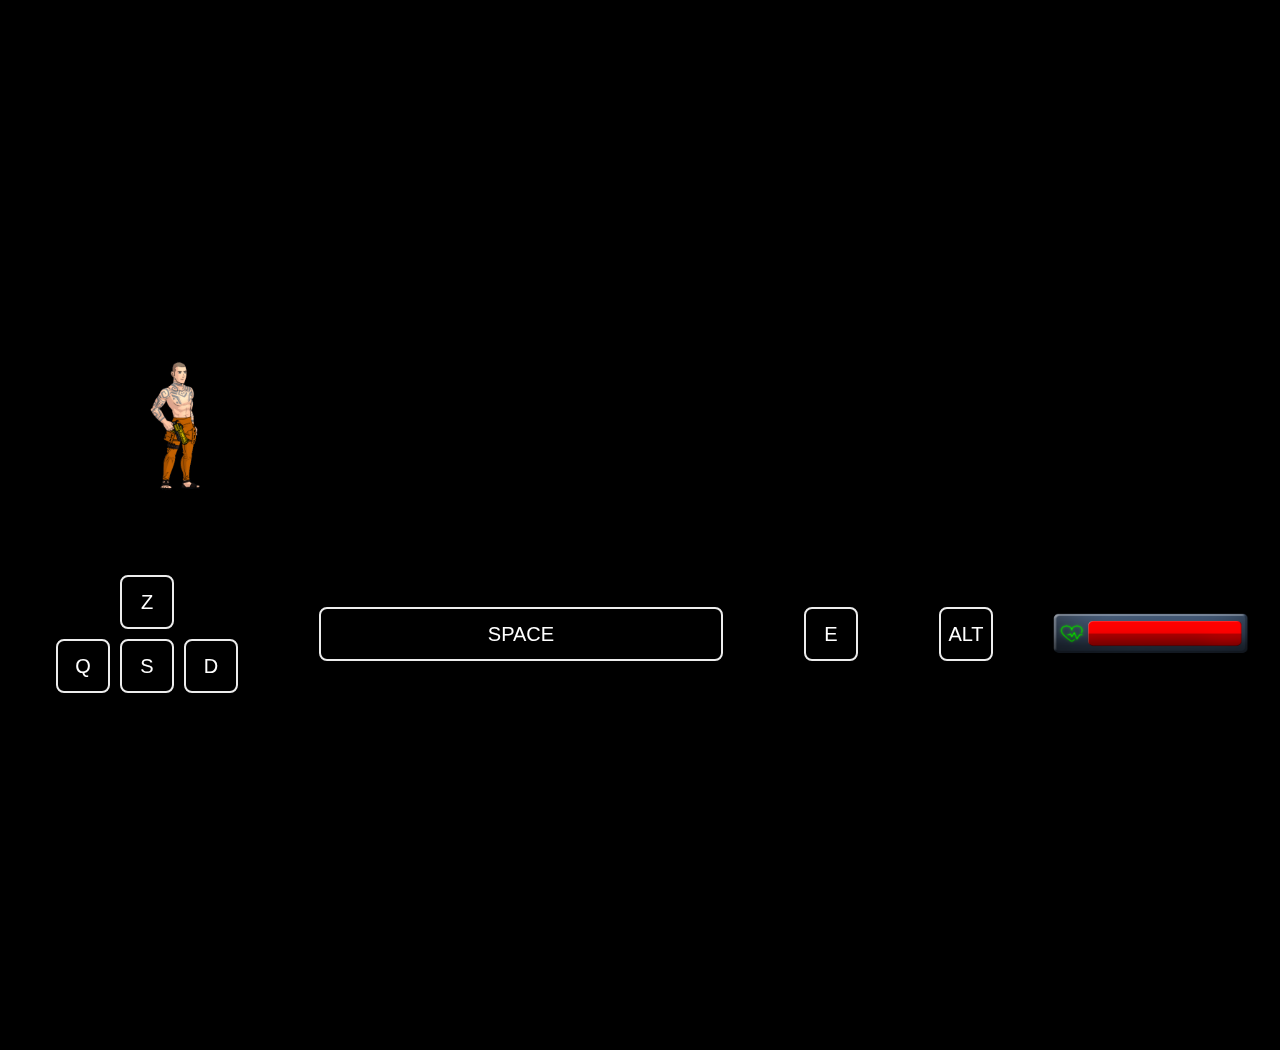
==== prison_brouke/game-folder/game-page/game.html @ a2bfba31 "Add files via upload" ====
<!DOCTYPE html>
<html lang="en">
<head>
    <meta charset="UTF-8">
    <meta name="viewport" content="width=device-width, initial-scale=1.0">
    <meta http-equiv="X-UA-Compatible" content="ie=edge">
    <title>01 - Javascript</title>
    <link rel="stylesheet" href="game.css">
</head>
<body>
    <div class="background">
        <img src="../ressources/map-design.png" alt="" class="map-design">
        <div class="player"></div>
        <div class="collision-box start-wall"></div>
        <div class="collision-box end-wall"></div>
        <div class="collision-box air-conditiong-wall"></div>
        <div class="collision-box exit-wall"></div>
        <div class="collision-box floor-1"></div>
        <div class="collision-box floor-2"></div>
        <div class="collision-box wood-box-1"></div>
        <div class="collision-box pipe"></div>
        <div class="collision-box stone-box-1"></div>
        <div class="collision-box stone-box-2"></div>
        <div class="collision-box stone-box-3"></div>
        <div class="collision-box little-bloc"></div>
        <div class="collision-box blue-box-1"></div>
        <div class="collision-box camera-wall"></div>
        <div class="ladders ladder-1"></div>
        <div class="ladders ladder-2"></div>
        <img src="../ressources/over-player-img/top-door.png" alt="" class="door-1">
        <img src="../ressources/over-player-img/top-wall.png" alt="" class="wall-1">
        <img src="../ressources/over-player-img/bottom-door.png" alt="" class="door-2">
        <img src="../ressources/over-player-img/bottom-wall.png" alt="" class="wall-2">
        <img src="../ressources/over-player-img/ladders-over-1.png" alt="" class="ladders-over-1">
        <img src="../ressources/over-player-img/ladders-over-2.png" alt="" class="ladders-over-2">
        <div class="collision-box wood-box-2"></div>
        <div class="collision-box wood-box-3"></div>
        <img src = "../ressources/over-player-img/key.png"class="openKey">
        <div class="bot bot-1"></div>
        <div class="bot bot-2"></div>
        <div class="bot bot-3"></div>
        <div class="bot bot-4"></div>
        <div class="bot-detection bot-detection-1"></div>
        <div class="bot-detection bot-detection-2"></div>
        <div class="bot-detection bot-detection-3"></div>
        <div class="bot-detection bot-detection-4"></div>
        <div class="instructions">
            <div class="instruction moves">
                <div class="top-keys">
                    <div class="z key ">z</div>
                </div>
                <div class="bottom-keys">
                    <div class="q key">q</div>
                    <div class="s key">s</div>
                    <div class="d key">d</div>
                </div>
            </div>
            <div class="instruction jump">
                <div class="space key">space</div>
            </div>
            <div class="instruction shoot">
                <div class="e key">e</div>
            </div>
            <div class="instruction crouch">
                <div class="alt key">alt</div>
            </div>
            <img src="../ressources/hud/health-bar-3.png" class="health-bar">
        </div>
        <audio src="../ressources/sound-design/jump-sound.wav" class="jump-sound audio"></audio>
        <audio src="../ressources/sound-design/gun.mp3" class="bot-gun audio"></audio>       
        <audio src="../ressources/sound-design/gun.mp3" class="gun audio"></audio>
        <audio src="../ressources/sound-design/sirena.wav" class="sirena audio"></audio>
        <audio src="../ressources/sound-design/run.wav" class="run audio"></audio>
        <audio src="../ressources/sound-design/key-pickup.wav" class="key-pickup audio"></audio>

        <a href="../win-page/win.html" class="win"></a>
        <a href="../lose-page/lose.html" class="lose"></a>
    </div>
    <script src="../javascript/player-movements.js"></script> 
    <script src="../javascript/bot.js"></script> 
    <script src="../javascript/shoot.js"></script> 
    <script src="../javascript/dooropen-tunnelfilter.js"></script> 
    

</body>
</html>
---- prison_brouke/game-folder/game-page/game.css ----
body{
    margin: 0;
    overflow: hidden;
    background: #000000;
}
.background{
    width: 1440px;
    height: 724px;
}
.background{
    position: relative;
    top: 0;
    left: 0px;
    width: 1440px;
    height: 724px;
    transition: all 0.2s linear;
}
.player{
    position: absolute;
    top: 341px;
    left: 90px;
    z-index: 2;
    width: 180px;
    height: 180px;
    transform: scaleX(1);
    background: url('../ressources/animation/stand-animation.gif');
    background-size: 180px;
    transition: top  0.1s ease-in-out, left 0.1s linear;
}


.health-bar{
    width: 200px;
    height: 96px;
    background: url('../ressources/hud/health-bar-3.png');
}
.bot{
    position: absolute;
    z-index: 2;
    width: 180px;
    height: 180px;
    transform: scaleX(1);
    background: url('../ressources/animation/walk-gard-animation.gif');
    background-size: 180px;
    transition: left 0.1s linear;
}
.bot-1{
    top: 84px;
    left: 1650px;
}
.bot-2{
    top: 341px;
    left: 1255px;
}
.bot-3{
    top: 341px;
    left: 2495px;
}
.bot-4{
    top: 84px;
    left: 2495px;
}
.bot-detection{
    position: absolute;
}

.bot-detection-1{
    top: 84px;
    left: 1280px;
    width: 1000px;
    height: 180px;
}
.bot-detection-2{
    top: 314px;
    left: 1280px;
    width: 700px;
    height: 180px;
}
.bot-detection-3{
    top: 314px;
    left: 2100px;
    width: 1000px;
    height: 180px;
}
.bot-detection-4{
    top: 84px;
    left: 2550px;
    width: 780px;
    height: 180px;
}
.bullet{
    position: absolute;
    height: 5px;
    width: 20px;
    border-radius: 2px;
    background: yellow;
    transition: left 2s linear;
}
.botBullet{
    position: absolute;
    height: 5px;
    width: 20px;
    border-radius: 2px;
    background: red;
    transition: left 2s linear;
}


.collision-box{
    position: absolute;
    z-index: 1;
}


.map-design{
    position: absolute;
    top: 0;
    left: 0;
    height: 100%;
    z-index: 0;
}

.start-wall{
    top: 0px;
    left: 0px;
    width: 100px;
    height: 800px;
}
.end-wall{
    top: 250px;
    left: 3300px;
    width: 100px;
    height: 800px;
}
.air-conditiong-wall{
    top: 0px;
    left: 3300px;
    width: 470px;
    height: 150px;
}
.exit-wall{
    top: 0px;
    left: 4300px;
    width: 100px;
    height: 520px;
}

.floor-1{
    top: 500px;
    left: 0px;
    width: 600%;
    height: 50px;
}
.floor-2{
    top: 243px;
    left: 1280px;
    width: 500%;
    height: 10px;
}
.wood-box-1{
    top: 435px;
    left: 378px;
    width: 70px;
    height: 100px;
}
.pipe{
    top: 5px;
    left: 545px;
    width: 250px;
    height: 400px;
}
.stone-box-1{
    top: 435px;
    left: 952px;
    width: 324px;
    height: 100px;
}
.stone-box-2{
    top: 366px;
    left: 1060px;
    width: 216px;
    height: 150px;
}
.stone-box-3{
    top: 300px;
    left: 1172px;
    width: 104px;
    height: 121px;
}

.little-bloc{
    top: 243px;
    left: 1265px;
    width: 150px;
    height: 58px;
}

.blue-box-1{
    top: 180px;
    left: 1548px;
    width: 66px;
    height: 100px;
}
.camera-wall{
    top: 0px;
    left: 2500px;
    width: 50px;
    height: 180px;
}

.ladders{
    position: absolute;
    z-index: 1;
}

.ladder-1{
    top: 233px;
    left: 2280px;
    width: 70px;
    height: 280px;
}
.ladder-2{
    top: 233px;
    left: 2880px;
    width: 70px;
    height: 280px;
}

.ladders-over-1{
    position: absolute;
    top: 249.3px;
    left: 2273px;
    width: 107px;
    z-index: 10;
}
.ladders-over-2{
    position: absolute;
    top: 246.3px;
    left: 2867px;
    width: 107px;
    z-index: 10;
}
.wood-box-2{
    top: 435px;
    left: 2478px;
    width: 70px;
    height: 100px;
}
.wood-box-3{
    top: 435px;
    left: 2681px;
    width: 70px;
    height: 100px;
}

.openKey{
    position: absolute;
    z-index: 2;
    top: 450px;
    left: 1300px;
    width: 60px;
    box-sizing: border-box;
}

.door-1{
    position: absolute;
    z-index: 2;
    top: 85px;
    left: 2488px;
    width: 33.2px;
}

.wall-1{
    position: absolute;
    z-index: 2;
    top: 0px;
    left: 2510px;
    width: 31.4px;
}

.door-2{
    position: absolute;
    z-index: 2;
    top: 360px;
    left: 1964px;
    width: 67px;
}

.wall-2{
    position: absolute;
    z-index: 2;
    top: 273px;
    left: 2017px;
    width: 31.4px;
}


.instructions{
    position: fixed;
    top: 550px;
    left: 0;
    width: 100vw;
    display: flex;
    justify-content: space-evenly;
    align-items: center;
    color: #ffffff;
    font-family: Arial, Helvetica, sans-serif;
    font-size: 30px;
}


.instruction{
    display: flex;
    flex-direction: column;
    justify-content: center;
    align-items: center;
    margin: 20px;
    color: #ffffff;
    font-family: Arial, Helvetica, sans-serif;
    font-size: 30px;
}
.bottom-keys{
    display: flex;

}

.instruction-name{
    width: 180px;
    color: #ffffff;
    font-family: Arial, Helvetica, sans-serif;
    font-size: 30px;
    text-align: center;
    margin-bottom: 30px;
}

.key{
    width: 50px;
    height: 5Opx;
    border: 2px solid #ececec;
    border-radius: 8px;
    color: #ffffff;
    line-height: 50px;
    text-align: center;
    font-size: 20px;
    text-transform: uppercase;
    font-family: Arial, Helvetica, sans-serif;
    margin: 5px;
}

.space{
    width: 400px;
}
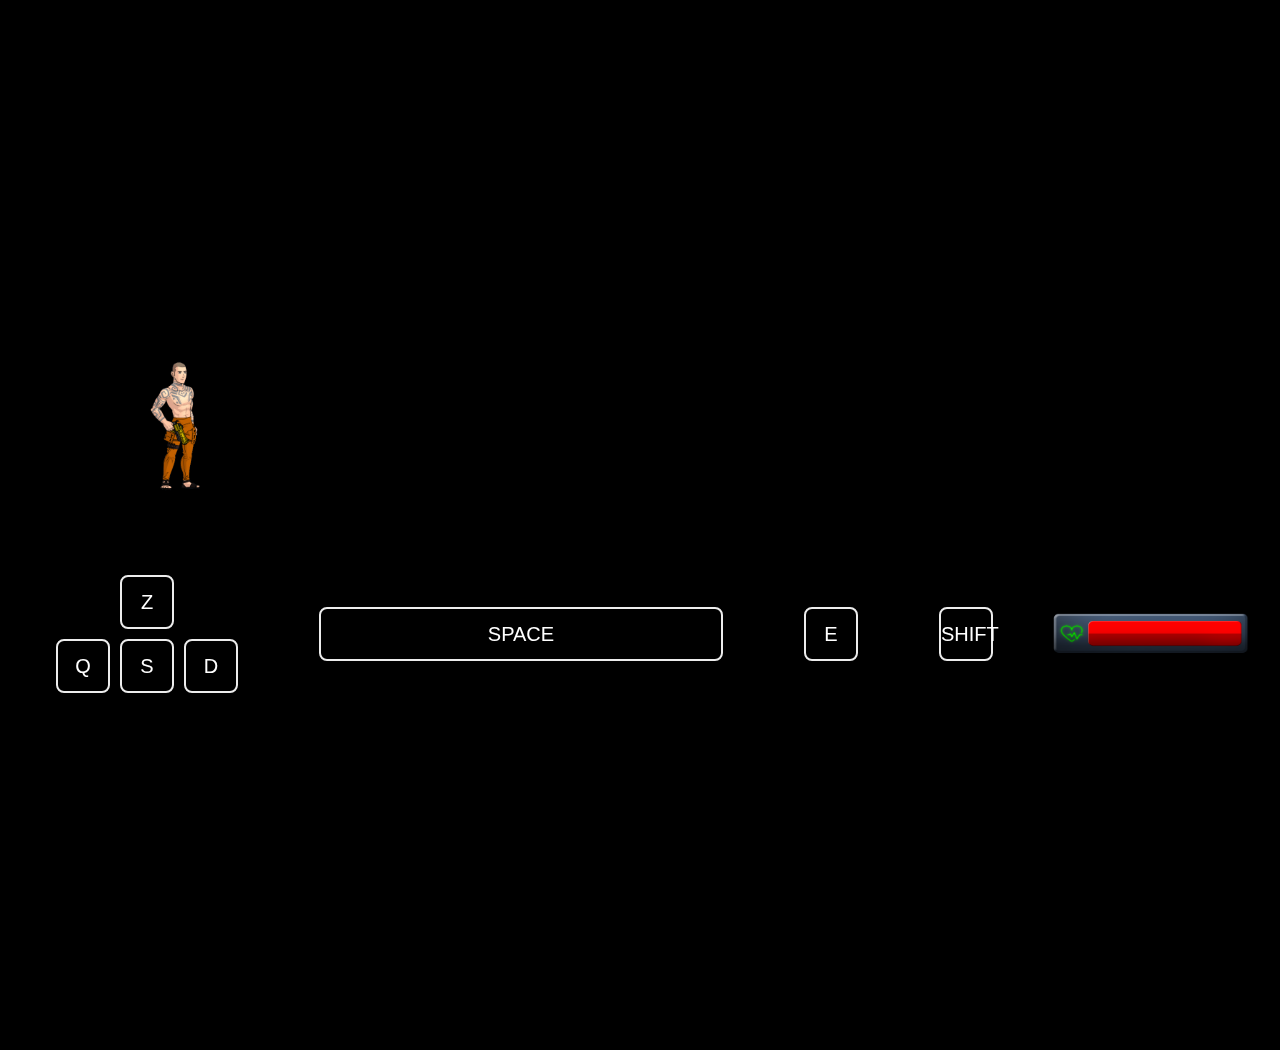
==== commit fd297afd: "Update game.html" ====
--- a/prison_brouke/game-folder/game-page/game.html
+++ b/prison_brouke/game-folder/game-page/game.html
@@ -62,7 +62,7 @@
                 <div class="e key">e</div>
             </div>
             <div class="instruction crouch">
-                <div class="alt key">alt</div>
+                <div class="alt key">shift</div>
             </div>
             <img src="../ressources/hud/health-bar-3.png" class="health-bar">
         </div>
@@ -83,4 +83,4 @@
     
 
 </body>
-</html>+</html>
